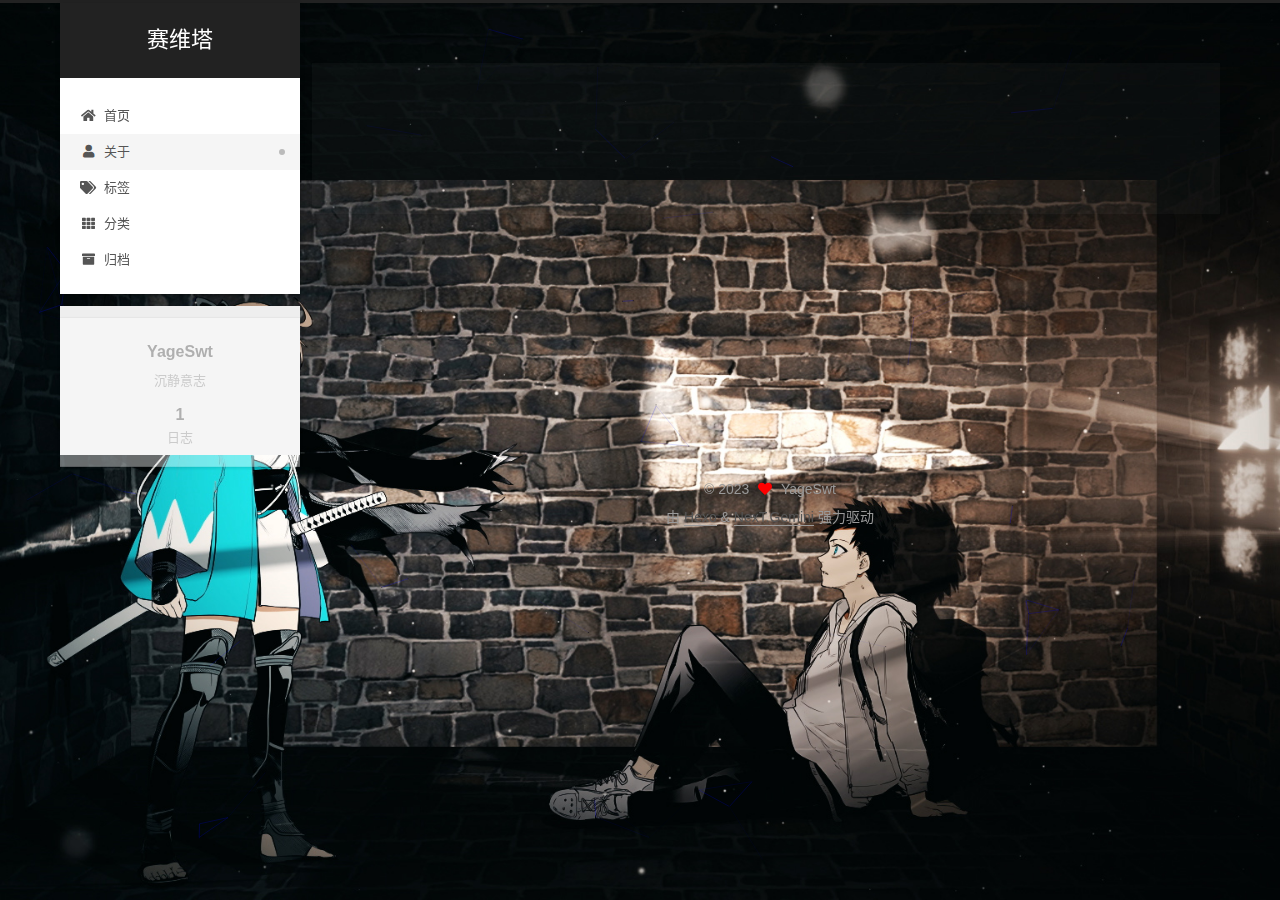
==== about/index.html @ c26649db "Site updated: 2023-08-06 20:32:00" ====
<!DOCTYPE html>
<html lang="zh-CN">
<head>
  <meta charset="UTF-8">
<meta name="viewport" content="width=device-width, initial-scale=1, maximum-scale=2">
<meta name="theme-color" content="#222">
<meta name="generator" content="Hexo 6.3.0">
  <link rel="apple-touch-icon" sizes="180x180" href="/images/apple-touch-icon-next.png">
  <link rel="icon" type="image/png" sizes="32x32" href="/images/favicon-32x32-next.png">
  <link rel="icon" type="image/png" sizes="16x16" href="/images/favicon-16x16-next.png">
  <link rel="mask-icon" href="/images/logo.svg" color="#222">

<link rel="stylesheet" href="/css/main.css">


<link rel="stylesheet" href="/lib/font-awesome/css/all.min.css">
  <link rel="stylesheet" href="/lib/pace/pace-theme-minimal.min.css">
  <script src="/lib/pace/pace.min.js"></script>

<script id="hexo-configurations">
    var NexT = window.NexT || {};
    var CONFIG = {"hostname":"yagesevatar.com","root":"/","scheme":"Gemini","version":"7.8.0","exturl":false,"sidebar":{"position":"left","display":"post","padding":18,"offset":12,"onmobile":false},"copycode":{"enable":false,"show_result":false,"style":null},"back2top":{"enable":true,"sidebar":false,"scrollpercent":false},"bookmark":{"enable":false,"color":"#222","save":"auto"},"fancybox":false,"mediumzoom":false,"lazyload":false,"pangu":false,"comments":{"style":"tabs","active":null,"storage":true,"lazyload":false,"nav":null},"algolia":{"hits":{"per_page":10},"labels":{"input_placeholder":"Search for Posts","hits_empty":"We didn't find any results for the search: ${query}","hits_stats":"${hits} results found in ${time} ms"}},"localsearch":{"enable":false,"trigger":"auto","top_n_per_article":1,"unescape":false,"preload":false},"motion":{"enable":true,"async":false,"transition":{"post_block":"fadeIn","post_header":"slideDownIn","post_body":"slideDownIn","coll_header":"slideLeftIn","sidebar":"slideUpIn"}}};
  </script>

  <meta name="description" content="沉静意志">
<meta property="og:type" content="website">
<meta property="og:title" content="关于">
<meta property="og:url" content="http://yagesevatar.com/about/index.html">
<meta property="og:site_name" content="赛维塔">
<meta property="og:description" content="沉静意志">
<meta property="og:locale" content="zh_CN">
<meta property="article:published_time" content="2023-08-06T09:36:12.000Z">
<meta property="article:modified_time" content="2023-08-06T10:55:16.232Z">
<meta property="article:author" content="YageSwt">
<meta name="twitter:card" content="summary">

<link rel="canonical" href="http://yagesevatar.com/about/">


<script id="page-configurations">
  // https://hexo.io/docs/variables.html
  CONFIG.page = {
    sidebar: "",
    isHome : false,
    isPost : false,
    lang   : 'zh-CN'
  };
</script>

  <title>关于 | 赛维塔
</title>
  






  <noscript>
  <style>
  .use-motion .brand,
  .use-motion .menu-item,
  .sidebar-inner,
  .use-motion .post-block,
  .use-motion .pagination,
  .use-motion .comments,
  .use-motion .post-header,
  .use-motion .post-body,
  .use-motion .collection-header { opacity: initial; }

  .use-motion .site-title,
  .use-motion .site-subtitle {
    opacity: initial;
    top: initial;
  }

  .use-motion .logo-line-before i { left: initial; }
  .use-motion .logo-line-after i { right: initial; }
  </style>
</noscript>

</head>

<body itemscope itemtype="http://schema.org/WebPage">
  <div class="container use-motion">
    <div class="headband"></div>

    <header class="header" itemscope itemtype="http://schema.org/WPHeader">
      <div class="header-inner"><div class="site-brand-container">
  <div class="site-nav-toggle">
    <div class="toggle" aria-label="切换导航栏">
      <span class="toggle-line toggle-line-first"></span>
      <span class="toggle-line toggle-line-middle"></span>
      <span class="toggle-line toggle-line-last"></span>
    </div>
  </div>

  <div class="site-meta">

    <a href="/" class="brand" rel="start">
      <span class="logo-line-before"><i></i></span>
      <h1 class="site-title">赛维塔</h1>
      <span class="logo-line-after"><i></i></span>
    </a>
  </div>

  <div class="site-nav-right">
    <div class="toggle popup-trigger">
    </div>
  </div>
</div>




<nav class="site-nav">
  <ul id="menu" class="main-menu menu">
        <li class="menu-item menu-item-home">

    <a href="/" rel="section"><i class="fa fa-home fa-fw"></i>首页</a>

  </li>
        <li class="menu-item menu-item-about">

    <a href="/about/" rel="section"><i class="fa fa-user fa-fw"></i>关于</a>

  </li>
        <li class="menu-item menu-item-tags">

    <a href="/tags/" rel="section"><i class="fa fa-tags fa-fw"></i>标签</a>

  </li>
        <li class="menu-item menu-item-categories">

    <a href="/categories/" rel="section"><i class="fa fa-th fa-fw"></i>分类</a>

  </li>
        <li class="menu-item menu-item-archives">

    <a href="/archives/" rel="section"><i class="fa fa-archive fa-fw"></i>归档</a>

  </li>
  </ul>
</nav>




</div>
    </header>

    
  <div class="back-to-top">
    <i class="fa fa-arrow-up"></i>
    <span>0%</span>
  </div>


    <main class="main">
      <div class="main-inner">
        <div class="content-wrap">
          
  
  

          <div class="content page posts-expand">
            

    
    
    
    <div class="post-block" lang="zh-CN">
      <header class="post-header">

<h1 class="post-title" itemprop="name headline">关于
</h1>

<div class="post-meta">
  

</div>

</header>

      
      
      
      <div class="post-body">
          
      </div>
      
      
      
    </div>
    

    
    
    


          </div>
          

<script>
  window.addEventListener('tabs:register', () => {
    let { activeClass } = CONFIG.comments;
    if (CONFIG.comments.storage) {
      activeClass = localStorage.getItem('comments_active') || activeClass;
    }
    if (activeClass) {
      let activeTab = document.querySelector(`a[href="#comment-${activeClass}"]`);
      if (activeTab) {
        activeTab.click();
      }
    }
  });
  if (CONFIG.comments.storage) {
    window.addEventListener('tabs:click', event => {
      if (!event.target.matches('.tabs-comment .tab-content .tab-pane')) return;
      let commentClass = event.target.classList[1];
      localStorage.setItem('comments_active', commentClass);
    });
  }
</script>

        </div>
          
  
  <div class="toggle sidebar-toggle">
    <span class="toggle-line toggle-line-first"></span>
    <span class="toggle-line toggle-line-middle"></span>
    <span class="toggle-line toggle-line-last"></span>
  </div>

  <aside class="sidebar">
    <div class="sidebar-inner">

      <ul class="sidebar-nav motion-element">
        <li class="sidebar-nav-toc">
          文章目录
        </li>
        <li class="sidebar-nav-overview">
          站点概览
        </li>
      </ul>

      <!--noindex-->
      <div class="post-toc-wrap sidebar-panel">
      </div>
      <!--/noindex-->

      <div class="site-overview-wrap sidebar-panel">
        <div class="site-author motion-element" itemprop="author" itemscope itemtype="http://schema.org/Person">
  <p class="site-author-name" itemprop="name">YageSwt</p>
  <div class="site-description" itemprop="description">沉静意志</div>
</div>
<div class="site-state-wrap motion-element">
  <nav class="site-state">
      <div class="site-state-item site-state-posts">
          <a href="/archives/">
        
          <span class="site-state-item-count">1</span>
          <span class="site-state-item-name">日志</span>
        </a>
      </div>
  </nav>
</div>



      </div>

    </div>
  </aside>
  <div id="sidebar-dimmer"></div>


      </div>
    </main>

    <footer class="footer">
      <div class="footer-inner">
        

        

<div class="copyright">
  
  &copy; 
  <span itemprop="copyrightYear">2023</span>
  <span class="with-love">
    <i class="fa fa-heart"></i>
  </span>
  <span class="author" itemprop="copyrightHolder">YageSwt</span>
</div>
  <div class="powered-by">由 <a href="https://hexo.io/" class="theme-link" rel="noopener" target="_blank">Hexo</a> & <a href="https://theme-next.org/" class="theme-link" rel="noopener" target="_blank">NexT.Gemini</a> 强力驱动
  </div>

        








      </div>
    </footer>
  </div>

  
  
  <script color='0,0,255' opacity='0.5' zIndex='-1' count='99' src="/lib/canvas-nest/canvas-nest.min.js"></script>
  <script src="/lib/anime.min.js"></script>
  <script src="/lib/velocity/velocity.min.js"></script>
  <script src="/lib/velocity/velocity.ui.min.js"></script>

<script src="/js/utils.js"></script>

<script src="/js/motion.js"></script>


<script src="/js/schemes/pisces.js"></script>


<script src="/js/next-boot.js"></script>




  















  

  

</body>
</html>
---- css/main.css ----
:root {
  --body-bg-color: #eee;
  --content-bg-color: #fff;
  --card-bg-color: #f5f5f5;
  --text-color: #555;
  --blockquote-color: #666;
  --link-color: #555;
  --link-hover-color: #222;
  --brand-color: #fff;
  --brand-hover-color: #fff;
  --table-row-odd-bg-color: #f9f9f9;
  --table-row-hover-bg-color: #f5f5f5;
  --menu-item-bg-color: #f5f5f5;
  --btn-default-bg: #fff;
  --btn-default-color: #555;
  --btn-default-border-color: #555;
  --btn-default-hover-bg: #222;
  --btn-default-hover-color: #fff;
  --btn-default-hover-border-color: #222;
}
html {
  line-height: 1.15; /* 1 */
  -webkit-text-size-adjust: 100%; /* 2 */
}
body {
  margin: 0;
}
main {
  display: block;
}
h1 {
  font-size: 2em;
  margin: 0.67em 0;
}
hr {
  box-sizing: content-box; /* 1 */
  height: 0; /* 1 */
  overflow: visible; /* 2 */
}
pre {
  font-family: monospace, monospace; /* 1 */
  font-size: 1em; /* 2 */
}
a {
  background: transparent;
}
abbr[title] {
  border-bottom: none; /* 1 */
  text-decoration: underline; /* 2 */
  text-decoration: underline dotted; /* 2 */
}
b,
strong {
  font-weight: bolder;
}
code,
kbd,
samp {
  font-family: monospace, monospace; /* 1 */
  font-size: 1em; /* 2 */
}
small {
  font-size: 80%;
}
sub,
sup {
  font-size: 75%;
  line-height: 0;
  position: relative;
  vertical-align: baseline;
}
sub {
  bottom: -0.25em;
}
sup {
  top: -0.5em;
}
img {
  border-style: none;
}
button,
input,
optgroup,
select,
textarea {
  font-family: inherit; /* 1 */
  font-size: 100%; /* 1 */
  line-height: 1.15; /* 1 */
  margin: 0; /* 2 */
}
button,
input {
/* 1 */
  overflow: visible;
}
button,
select {
/* 1 */
  text-transform: none;
}
button,
[type='button'],
[type='reset'],
[type='submit'] {
  -webkit-appearance: button;
}
button::-moz-focus-inner,
[type='button']::-moz-focus-inner,
[type='reset']::-moz-focus-inner,
[type='submit']::-moz-focus-inner {
  border-style: none;
  padding: 0;
}
button:-moz-focusring,
[type='button']:-moz-focusring,
[type='reset']:-moz-focusring,
[type='submit']:-moz-focusring {
  outline: 1px dotted ButtonText;
}
fieldset {
  padding: 0.35em 0.75em 0.625em;
}
legend {
  box-sizing: border-box; /* 1 */
  color: inherit; /* 2 */
  display: table; /* 1 */
  max-width: 100%; /* 1 */
  padding: 0; /* 3 */
  white-space: normal; /* 1 */
}
progress {
  vertical-align: baseline;
}
textarea {
  overflow: auto;
}
[type='checkbox'],
[type='radio'] {
  box-sizing: border-box; /* 1 */
  padding: 0; /* 2 */
}
[type='number']::-webkit-inner-spin-button,
[type='number']::-webkit-outer-spin-button {
  height: auto;
}
[type='search'] {
  outline-offset: -2px; /* 2 */
  -webkit-appearance: textfield; /* 1 */
}
[type='search']::-webkit-search-decoration {
  -webkit-appearance: none;
}
::-webkit-file-upload-button {
  font: inherit; /* 2 */
  -webkit-appearance: button; /* 1 */
}
details {
  display: block;
}
summary {
  display: list-item;
}
template {
  display: none;
}
[hidden] {
  display: none;
}
::selection {
  background: #262a30;
  color: #eee;
}
html,
body {
  height: 100%;
}
body {
  background: var(--body-bg-color);
  color: var(--text-color);
  font-family: 'Lato', "PingFang SC", "Microsoft YaHei", sans-serif;
  font-size: 1em;
  line-height: 2;
}
@media (max-width: 991px) {
  body {
    padding-left: 0 !important;
    padding-right: 0 !important;
  }
}
h1,
h2,
h3,
h4,
h5,
h6 {
  font-family: 'Lato', "PingFang SC", "Microsoft YaHei", sans-serif;
  font-weight: bold;
  line-height: 1.5;
  margin: 20px 0 15px;
}
h1 {
  font-size: 1.5em;
}
h2 {
  font-size: 1.375em;
}
h3 {
  font-size: 1.25em;
}
h4 {
  font-size: 1.125em;
}
h5 {
  font-size: 1em;
}
h6 {
  font-size: 0.875em;
}
p {
  margin: 0 0 20px 0;
}
a,
span.exturl {
  border-bottom: 1px solid #999;
  color: var(--link-color);
  outline: 0;
  text-decoration: none;
  overflow-wrap: break-word;
  word-wrap: break-word;
  cursor: pointer;
}
a:hover,
span.exturl:hover {
  border-bottom-color: var(--link-hover-color);
  color: var(--link-hover-color);
}
iframe,
img,
video {
  display: block;
  margin-left: auto;
  margin-right: auto;
  max-width: 100%;
}
hr {
  background-image: repeating-linear-gradient(-45deg, #ddd, #ddd 4px, transparent 4px, transparent 8px);
  border: 0;
  height: 3px;
  margin: 40px 0;
}
blockquote {
  border-left: 4px solid #ddd;
  color: var(--blockquote-color);
  margin: 0;
  padding: 0 15px;
}
blockquote cite::before {
  content: '-';
  padding: 0 5px;
}
dt {
  font-weight: bold;
}
dd {
  margin: 0;
  padding: 0;
}
kbd {
  background-color: #f5f5f5;
  background-image: linear-gradient(#eee, #fff, #eee);
  border: 1px solid #ccc;
  border-radius: 0.2em;
  box-shadow: 0.1em 0.1em 0.2em rgba(0,0,0,0.1);
  color: #555;
  font-family: inherit;
  padding: 0.1em 0.3em;
  white-space: nowrap;
}
.table-container {
  overflow: auto;
}
table {
  border-collapse: collapse;
  border-spacing: 0;
  font-size: 0.875em;
  margin: 0 0 20px 0;
  width: 100%;
}
tbody tr:nth-of-type(odd) {
  background: var(--table-row-odd-bg-color);
}
tbody tr:hover {
  background: var(--table-row-hover-bg-color);
}
caption,
th,
td {
  font-weight: normal;
  padding: 8px;
  vertical-align: middle;
}
th,
td {
  border: 1px solid #ddd;
  border-bottom: 3px solid #ddd;
}
th {
  font-weight: 700;
  padding-bottom: 10px;
}
td {
  border-bottom-width: 1px;
}
.btn {
  background: var(--btn-default-bg);
  border: 2px solid var(--btn-default-border-color);
  border-radius: 2px;
  color: var(--btn-default-color);
  display: inline-block;
  font-size: 0.875em;
  line-height: 2;
  padding: 0 20px;
  text-decoration: none;
  transition-property: background-color;
  transition-delay: 0s;
  transition-duration: 0.2s;
  transition-timing-function: ease-in-out;
}
.btn:hover {
  background: var(--btn-default-hover-bg);
  border-color: var(--btn-default-hover-border-color);
  color: var(--btn-default-hover-color);
}
.btn + .btn {
  margin: 0 0 8px 8px;
}
.btn .fa-fw {
  text-align: left;
  width: 1.285714285714286em;
}
.toggle {
  line-height: 0;
}
.toggle .toggle-line {
  background: #fff;
  display: inline-block;
  height: 2px;
  left: 0;
  position: relative;
  top: 0;
  transition: all 0.4s;
  vertical-align: top;
  width: 100%;
}
.toggle .toggle-line:not(:first-child) {
  margin-top: 3px;
}
.toggle.toggle-arrow .toggle-line-first {
  left: 50%;
  top: 2px;
  transform: rotate(45deg);
  width: 50%;
}
.toggle.toggle-arrow .toggle-line-middle {
  left: 2px;
  width: 90%;
}
.toggle.toggle-arrow .toggle-line-last {
  left: 50%;
  top: -2px;
  transform: rotate(-45deg);
  width: 50%;
}
.toggle.toggle-close .toggle-line-first {
  transform: rotate(-45deg);
  top: 5px;
}
.toggle.toggle-close .toggle-line-middle {
  opacity: 0;
}
.toggle.toggle-close .toggle-line-last {
  transform: rotate(45deg);
  top: -5px;
}
.highlight,
pre {
  background: #f7f7f7;
  color: #4d4d4c;
  line-height: 1.6;
  margin: 0 auto 20px;
}
pre,
code {
  font-family: consolas, Menlo, monospace, "PingFang SC", "Microsoft YaHei";
}
code {
  background: #eee;
  border-radius: 3px;
  color: #555;
  padding: 2px 4px;
  overflow-wrap: break-word;
  word-wrap: break-word;
}
.highlight *::selection {
  background: #d6d6d6;
}
.highlight pre {
  border: 0;
  margin: 0;
  padding: 10px 0;
}
.highlight table {
  border: 0;
  margin: 0;
  width: auto;
}
.highlight td {
  border: 0;
  padding: 0;
}
.highlight figcaption {
  background: #eff2f3;
  color: #4d4d4c;
  display: flex;
  font-size: 0.875em;
  justify-content: space-between;
  line-height: 1.2;
  padding: 0.5em;
}
.highlight figcaption a {
  color: #4d4d4c;
}
.highlight figcaption a:hover {
  border-bottom-color: #4d4d4c;
}
.highlight .gutter {
  -moz-user-select: none;
  -ms-user-select: none;
  -webkit-user-select: none;
  user-select: none;
}
.highlight .gutter pre {
  background: #eff2f3;
  color: #869194;
  padding-left: 10px;
  padding-right: 10px;
  text-align: right;
}
.highlight .code pre {
  background: #f7f7f7;
  padding-left: 10px;
  width: 100%;
}
.gist table {
  width: auto;
}
.gist table td {
  border: 0;
}
pre {
  overflow: auto;
  padding: 10px;
}
pre code {
  background: none;
  color: #4d4d4c;
  font-size: 0.875em;
  padding: 0;
  text-shadow: none;
}
pre .deletion {
  background: #fdd;
}
pre .addition {
  background: #dfd;
}
pre .meta {
  color: #eab700;
  -moz-user-select: none;
  -ms-user-select: none;
  -webkit-user-select: none;
  user-select: none;
}
pre .comment {
  color: #8e908c;
}
pre .variable,
pre .attribute,
pre .tag,
pre .name,
pre .regexp,
pre .ruby .constant,
pre .xml .tag .title,
pre .xml .pi,
pre .xml .doctype,
pre .html .doctype,
pre .css .id,
pre .css .class,
pre .css .pseudo {
  color: #c82829;
}
pre .number,
pre .preprocessor,
pre .built_in,
pre .builtin-name,
pre .literal,
pre .params,
pre .constant,
pre .command {
  color: #f5871f;
}
pre .ruby .class .title,
pre .css .rules .attribute,
pre .string,
pre .symbol,
pre .value,
pre .inheritance,
pre .header,
pre .ruby .symbol,
pre .xml .cdata,
pre .special,
pre .formula {
  color: #718c00;
}
pre .title,
pre .css .hexcolor {
  color: #3e999f;
}
pre .function,
pre .python .decorator,
pre .python .title,
pre .ruby .function .title,
pre .ruby .title .keyword,
pre .perl .sub,
pre .javascript .title,
pre .coffeescript .title {
  color: #4271ae;
}
pre .keyword,
pre .javascript .function {
  color: #8959a8;
}
.blockquote-center {
  border-left: none;
  margin: 40px 0;
  padding: 0;
  position: relative;
  text-align: center;
}
.blockquote-center .fa {
  display: block;
  opacity: 0.6;
  position: absolute;
  width: 100%;
}
.blockquote-center .fa-quote-left {
  border-top: 1px solid #ccc;
  text-align: left;
  top: -20px;
}
.blockquote-center .fa-quote-right {
  border-bottom: 1px solid #ccc;
  text-align: right;
  bottom: -20px;
}
.blockquote-center p,
.blockquote-center div {
  text-align: center;
}
.post-body .group-picture img {
  margin: 0 auto;
  padding: 0 3px;
}
.group-picture-row {
  margin-bottom: 6px;
  overflow: hidden;
}
.group-picture-column {
  float: left;
  margin-bottom: 10px;
}
.post-body .label {
  color: #555;
  display: inline;
  padding: 0 2px;
}
.post-body .label.default {
  background: #f0f0f0;
}
.post-body .label.primary {
  background: #efe6f7;
}
.post-body .label.info {
  background: #e5f2f8;
}
.post-body .label.success {
  background: #e7f4e9;
}
.post-body .label.warning {
  background: #fcf6e1;
}
.post-body .label.danger {
  background: #fae8eb;
}
.post-body .tabs {
  margin-bottom: 20px;
}
.post-body .tabs,
.tabs-comment {
  display: block;
  padding-top: 10px;
  position: relative;
}
.post-body .tabs ul.nav-tabs,
.tabs-comment ul.nav-tabs {
  display: flex;
  flex-wrap: wrap;
  margin: 0;
  margin-bottom: -1px;
  padding: 0;
}
@media (max-width: 413px) {
  .post-body .tabs ul.nav-tabs,
  .tabs-comment ul.nav-tabs {
    display: block;
    margin-bottom: 5px;
  }
}
.post-body .tabs ul.nav-tabs li.tab,
.tabs-comment ul.nav-tabs li.tab {
  border-bottom: 1px solid #ddd;
  border-left: 1px solid transparent;
  border-right: 1px solid transparent;
  border-top: 3px solid transparent;
  flex-grow: 1;
  list-style-type: none;
  border-radius: 0 0 0 0;
}
@media (max-width: 413px) {
  .post-body .tabs ul.nav-tabs li.tab,
  .tabs-comment ul.nav-tabs li.tab {
    border-bottom: 1px solid transparent;
    border-left: 3px solid transparent;
    border-right: 1px solid transparent;
    border-top: 1px solid transparent;
  }
}
@media (max-width: 413px) {
  .post-body .tabs ul.nav-tabs li.tab,
  .tabs-comment ul.nav-tabs li.tab {
    border-radius: 0;
  }
}
.post-body .tabs ul.nav-tabs li.tab a,
.tabs-comment ul.nav-tabs li.tab a {
  border-bottom: initial;
  display: block;
  line-height: 1.8;
  outline: 0;
  padding: 0.25em 0.75em;
  text-align: center;
  transition-delay: 0s;
  transition-duration: 0.2s;
  transition-timing-function: ease-out;
}
.post-body .tabs ul.nav-tabs li.tab a i,
.tabs-comment ul.nav-tabs li.tab a i {
  width: 1.285714285714286em;
}
.post-body .tabs ul.nav-tabs li.tab.active,
.tabs-comment ul.nav-tabs li.tab.active {
  border-bottom: 1px solid transparent;
  border-left: 1px solid #ddd;
  border-right: 1px solid #ddd;
  border-top: 3px solid #fc6423;
}
@media (max-width: 413px) {
  .post-body .tabs ul.nav-tabs li.tab.active,
  .tabs-comment ul.nav-tabs li.tab.active {
    border-bottom: 1px solid #ddd;
    border-left: 3px solid #fc6423;
    border-right: 1px solid #ddd;
    border-top: 1px solid #ddd;
  }
}
.post-body .tabs ul.nav-tabs li.tab.active a,
.tabs-comment ul.nav-tabs li.tab.active a {
  color: var(--link-color);
  cursor: default;
}
.post-body .tabs .tab-content .tab-pane,
.tabs-comment .tab-content .tab-pane {
  border: 1px solid #ddd;
  border-top: 0;
  padding: 20px 20px 0 20px;
  border-radius: 0;
}
.post-body .tabs .tab-content .tab-pane:not(.active),
.tabs-comment .tab-content .tab-pane:not(.active) {
  display: none;
}
.post-body .tabs .tab-content .tab-pane.active,
.tabs-comment .tab-content .tab-pane.active {
  display: block;
}
.post-body .tabs .tab-content .tab-pane.active:nth-of-type(1),
.tabs-comment .tab-content .tab-pane.active:nth-of-type(1) {
  border-radius: 0 0 0 0;
}
@media (max-width: 413px) {
  .post-body .tabs .tab-content .tab-pane.active:nth-of-type(1),
  .tabs-comment .tab-content .tab-pane.active:nth-of-type(1) {
    border-radius: 0;
  }
}
.post-body .note {
  border-radius: 3px;
  margin-bottom: 20px;
  padding: 1em;
  position: relative;
  border: 1px solid #eee;
  border-left-width: 5px;
}
.post-body .note h2,
.post-body .note h3,
.post-body .note h4,
.post-body .note h5,
.post-body .note h6 {
  margin-top: 0;
  border-bottom: initial;
  margin-bottom: 0;
  padding-top: 0;
}
.post-body .note p:first-child,
.post-body .note ul:first-child,
.post-body .note ol:first-child,
.post-body .note table:first-child,
.post-body .note pre:first-child,
.post-body .note blockquote:first-child,
.post-body .note img:first-child {
  margin-top: 0;
}
.post-body .note p:last-child,
.post-body .note ul:last-child,
.post-body .note ol:last-child,
.post-body .note table:last-child,
.post-body .note pre:last-child,
.post-body .note blockquote:last-child,
.post-body .note img:last-child {
  margin-bottom: 0;
}
.post-body .note.default {
  border-left-color: #777;
}
.post-body .note.default h2,
.post-body .note.default h3,
.post-body .note.default h4,
.post-body .note.default h5,
.post-body .note.default h6 {
  color: #777;
}
.post-body .note.primary {
  border-left-color: #6f42c1;
}
.post-body .note.primary h2,
.post-body .note.primary h3,
.post-body .note.primary h4,
.post-body .note.primary h5,
.post-body .note.primary h6 {
  color: #6f42c1;
}
.post-body .note.info {
  border-left-color: #428bca;
}
.post-body .note.info h2,
.post-body .note.info h3,
.post-body .note.info h4,
.post-body .note.info h5,
.post-body .note.info h6 {
  color: #428bca;
}
.post-body .note.success {
  border-left-color: #5cb85c;
}
.post-body .note.success h2,
.post-body .note.success h3,
.post-body .note.success h4,
.post-body .note.success h5,
.post-body .note.success h6 {
  color: #5cb85c;
}
.post-body .note.warning {
  border-left-color: #f0ad4e;
}
.post-body .note.warning h2,
.post-body .note.warning h3,
.post-body .note.warning h4,
.post-body .note.warning h5,
.post-body .note.warning h6 {
  color: #f0ad4e;
}
.post-body .note.danger {
  border-left-color: #d9534f;
}
.post-body .note.danger h2,
.post-body .note.danger h3,
.post-body .note.danger h4,
.post-body .note.danger h5,
.post-body .note.danger h6 {
  color: #d9534f;
}
.pagination .prev,
.pagination .next,
.pagination .page-number,
.pagination .space {
  display: inline-block;
  margin: 0 10px;
  padding: 0 11px;
  position: relative;
  top: -1px;
}
@media (max-width: 767px) {
  .pagination .prev,
  .pagination .next,
  .pagination .page-number,
  .pagination .space {
    margin: 0 5px;
  }
}
.pagination {
  border-top: 1px solid #eee;
  margin: 120px 0 0;
  text-align: center;
}
.pagination .prev,
.pagination .next,
.pagination .page-number {
  border-bottom: 0;
  border-top: 1px solid #eee;
  transition-property: border-color;
  transition-delay: 0s;
  transition-duration: 0.2s;
  transition-timing-function: ease-in-out;
}
.pagination .prev:hover,
.pagination .next:hover,
.pagination .page-number:hover {
  border-top-color: #222;
}
.pagination .space {
  margin: 0;
  padding: 0;
}
.pagination .prev {
  margin-left: 0;
}
.pagination .next {
  margin-right: 0;
}
.pagination .page-number.current {
  background: #ccc;
  border-top-color: #ccc;
  color: #fff;
}
@media (max-width: 767px) {
  .pagination {
    border-top: none;
  }
  .pagination .prev,
  .pagination .next,
  .pagination .page-number {
    border-bottom: 1px solid #eee;
    border-top: 0;
    margin-bottom: 10px;
    padding: 0 10px;
  }
  .pagination .prev:hover,
  .pagination .next:hover,
  .pagination .page-number:hover {
    border-bottom-color: #222;
  }
}
.comments {
  margin-top: 60px;
  overflow: hidden;
}
.comment-button-group {
  display: flex;
  flex-wrap: wrap-reverse;
  justify-content: center;
  margin: 1em 0;
}
.comment-button-group .comment-button {
  margin: 0.1em 0.2em;
}
.comment-button-group .comment-button.active {
  background: var(--btn-default-hover-bg);
  border-color: var(--btn-default-hover-border-color);
  color: var(--btn-default-hover-color);
}
.comment-position {
  display: none;
}
.comment-position.active {
  display: block;
}
.tabs-comment {
  background: var(--content-bg-color);
  margin-top: 4em;
  padding-top: 0;
}
.tabs-comment .comments {
  border: 0;
  box-shadow: none;
  margin-top: 0;
  padding-top: 0;
}
.container {
  min-height: 100%;
  position: relative;
}
.main-inner {
  margin: 0 auto;
  width: calc(100% - 20px);
}
@media (min-width: 1200px) {
  .main-inner {
    width: 1160px;
  }
}
@media (min-width: 1600px) {
  .main-inner {
    width: 73%;
  }
}
@media (max-width: 767px) {
  .content-wrap {
    padding: 0 20px;
  }
}
.header {
  background: transparent;
}
.header-inner {
  margin: 0 auto;
  width: calc(100% - 20px);
}
@media (min-width: 1200px) {
  .header-inner {
    width: 1160px;
  }
}
@media (min-width: 1600px) {
  .header-inner {
    width: 73%;
  }
}
.site-brand-container {
  display: flex;
  flex-shrink: 0;
  padding: 0 10px;
}
.headband {
  background: #222;
  height: 3px;
}
.site-meta {
  flex-grow: 1;
  text-align: center;
}
@media (max-width: 767px) {
  .site-meta {
    text-align: center;
  }
}
.brand {
  border-bottom: none;
  color: var(--brand-color);
  display: inline-block;
  line-height: 1.375em;
  padding: 0 40px;
  position: relative;
}
.brand:hover {
  color: var(--brand-hover-color);
}
.site-title {
  font-family: 'Lato', "PingFang SC", "Microsoft YaHei", sans-serif;
  font-size: 1.375em;
  font-weight: normal;
  margin: 0;
}
.site-subtitle {
  color: #ddd;
  font-size: 0.8125em;
  margin: 10px 0;
}
.use-motion .brand {
  opacity: 0;
}
.use-motion .site-title,
.use-motion .site-subtitle,
.use-motion .custom-logo-image {
  opacity: 0;
  position: relative;
  top: -10px;
}
.site-nav-toggle,
.site-nav-right {
  display: none;
}
@media (max-width: 767px) {
  .site-nav-toggle,
  .site-nav-right {
    display: flex;
    flex-direction: column;
    justify-content: center;
  }
}
.site-nav-toggle .toggle,
.site-nav-right .toggle {
  color: var(--text-color);
  padding: 10px;
  width: 22px;
}
.site-nav-toggle .toggle .toggle-line,
.site-nav-right .toggle .toggle-line {
  background: var(--text-color);
  border-radius: 1px;
}
.site-nav {
  display: block;
}
@media (max-width: 767px) {
  .site-nav {
    clear: both;
    display: none;
  }
}
.site-nav.site-nav-on {
  display: block;
}
.menu {
  margin-top: 20px;
  padding-left: 0;
  text-align: center;
}
.menu-item {
  display: inline-block;
  list-style: none;
  margin: 0 10px;
}
@media (max-width: 767px) {
  .menu-item {
    display: block;
    margin-top: 10px;
  }
  .menu-item.menu-item-search {
    display: none;
  }
}
.menu-item a,
.menu-item span.exturl {
  border-bottom: 0;
  display: block;
  font-size: 0.8125em;
  transition-property: border-color;
  transition-delay: 0s;
  transition-duration: 0.2s;
  transition-timing-function: ease-in-out;
}
@media (hover: none) {
  .menu-item a:hover,
  .menu-item span.exturl:hover {
    border-bottom-color: transparent !important;
  }
}
.menu-item .fa,
.menu-item .fab,
.menu-item .far,
.menu-item .fas {
  margin-right: 8px;
}
.menu-item .badge {
  display: inline-block;
  font-weight: bold;
  line-height: 1;
  margin-left: 0.35em;
  margin-top: 0.35em;
  text-align: center;
  white-space: nowrap;
}
@media (max-width: 767px) {
  .menu-item .badge {
    float: right;
    margin-left: 0;
  }
}
.menu-item-active a,
.menu .menu-item a:hover,
.menu .menu-item span.exturl:hover {
  background: var(--menu-item-bg-color);
}
.use-motion .menu-item {
  opacity: 0;
}
.sidebar {
  background: #222;
  bottom: 0;
  box-shadow: inset 0 2px 6px #000;
  position: fixed;
  top: 0;
}
@media (max-width: 991px) {
  .sidebar {
    display: none;
  }
}
.sidebar-inner {
  color: #999;
  padding: 18px 10px;
  text-align: center;
}
.cc-license {
  margin-top: 10px;
  text-align: center;
}
.cc-license .cc-opacity {
  border-bottom: none;
  opacity: 0.7;
}
.cc-license .cc-opacity:hover {
  opacity: 0.9;
}
.cc-license img {
  display: inline-block;
}
.site-author-image {
  border: 1px solid #eee;
  display: block;
  margin: 0 auto;
  max-width: 120px;
  padding: 2px;
  border-radius: 50%;
}
.site-author-name {
  color: var(--text-color);
  font-weight: 600;
  margin: 0;
  text-align: center;
}
.site-description {
  color: #999;
  font-size: 0.8125em;
  margin-top: 0;
  text-align: center;
}
.links-of-author {
  margin-top: 15px;
}
.links-of-author a,
.links-of-author span.exturl {
  border-bottom-color: #555;
  display: inline-block;
  font-size: 0.8125em;
  margin-bottom: 10px;
  margin-right: 10px;
  vertical-align: middle;
}
.links-of-author a::before,
.links-of-author span.exturl::before {
  background: #f0ba99;
  border-radius: 50%;
  content: ' ';
  display: inline-block;
  height: 4px;
  margin-right: 3px;
  vertical-align: middle;
  width: 4px;
}
.sidebar-button {
  margin-top: 15px;
}
.sidebar-button a {
  border: 1px solid #fc6423;
  border-radius: 4px;
  color: #fc6423;
  display: inline-block;
  padding: 0 15px;
}
.sidebar-button a .fa,
.sidebar-button a .fab,
.sidebar-button a .far,
.sidebar-button a .fas {
  margin-right: 5px;
}
.sidebar-button a:hover {
  background: #fc6423;
  border: 1px solid #fc6423;
  color: #fff;
}
.sidebar-button a:hover .fa,
.sidebar-button a:hover .fab,
.sidebar-button a:hover .far,
.sidebar-button a:hover .fas {
  color: #fff;
}
.links-of-blogroll {
  font-size: 0.8125em;
  margin-top: 10px;
}
.links-of-blogroll-title {
  font-size: 0.875em;
  font-weight: 600;
  margin-top: 0;
}
.links-of-blogroll-list {
  list-style: none;
  margin: 0;
  padding: 0;
}
#sidebar-dimmer {
  display: none;
}
@media (max-width: 767px) {
  #sidebar-dimmer {
    background: #000;
    display: block;
    height: 100%;
    left: 100%;
    opacity: 0;
    position: fixed;
    top: 0;
    width: 100%;
    z-index: 1100;
  }
  .sidebar-active + #sidebar-dimmer {
    opacity: 0.7;
    transform: translateX(-100%);
    transition: opacity 0.5s;
  }
}
.sidebar-nav {
  margin: 0;
  padding-bottom: 20px;
  padding-left: 0;
}
.sidebar-nav li {
  border-bottom: 1px solid transparent;
  color: var(--text-color);
  cursor: pointer;
  display: inline-block;
  font-size: 0.875em;
}
.sidebar-nav li.sidebar-nav-overview {
  margin-left: 10px;
}
.sidebar-nav li:hover {
  color: #fc6423;
}
.sidebar-nav .sidebar-nav-active {
  border-bottom-color: #fc6423;
  color: #fc6423;
}
.sidebar-nav .sidebar-nav-active:hover {
  color: #fc6423;
}
.sidebar-panel {
  display: none;
  overflow-x: hidden;
  overflow-y: auto;
}
.sidebar-panel-active {
  display: block;
}
.sidebar-toggle {
  background: #222;
  bottom: 45px;
  cursor: pointer;
  height: 14px;
  left: 30px;
  padding: 5px;
  position: fixed;
  width: 14px;
  z-index: 1300;
}
@media (max-width: 991px) {
  .sidebar-toggle {
    left: 20px;
    opacity: 0.8;
    display: none;
  }
}
.sidebar-toggle:hover .toggle-line {
  background: #fc6423;
}
.post-toc {
  font-size: 0.875em;
}
.post-toc ol {
  list-style: none;
  margin: 0;
  padding: 0 2px 5px 10px;
  text-align: left;
}
.post-toc ol > ol {
  padding-left: 0;
}
.post-toc ol a {
  transition-property: all;
  transition-delay: 0s;
  transition-duration: 0.2s;
  transition-timing-function: ease-in-out;
}
.post-toc .nav-item {
  line-height: 1.8;
  overflow: hidden;
  text-overflow: ellipsis;
  white-space: nowrap;
}
.post-toc .nav .nav-child {
  display: none;
}
.post-toc .nav .active > .nav-child {
  display: block;
}
.post-toc .nav .active-current > .nav-child {
  display: block;
}
.post-toc .nav .active-current > .nav-child > .nav-item {
  display: block;
}
.post-toc .nav .active > a {
  border-bottom-color: #fc6423;
  color: #fc6423;
}
.post-toc .nav .active-current > a {
  color: #fc6423;
}
.post-toc .nav .active-current > a:hover {
  color: #fc6423;
}
.site-state {
  display: flex;
  justify-content: center;
  line-height: 1.4;
  margin-top: 10px;
  overflow: hidden;
  text-align: center;
  white-space: nowrap;
}
.site-state-item {
  padding: 0 15px;
}
.site-state-item:not(:first-child) {
  border-left: 1px solid #eee;
}
.site-state-item a {
  border-bottom: none;
}
.site-state-item-count {
  display: block;
  font-size: 1em;
  font-weight: 600;
  text-align: center;
}
.site-state-item-name {
  color: #999;
  font-size: 0.8125em;
}
.footer {
  color: #999;
  font-size: 0.875em;
  padding: 20px 0;
}
.footer.footer-fixed {
  bottom: 0;
  left: 0;
  position: absolute;
  right: 0;
}
.footer-inner {
  box-sizing: border-box;
  margin: 0 auto;
  text-align: center;
  width: calc(100% - 20px);
}
@media (min-width: 1200px) {
  .footer-inner {
    width: 1160px;
  }
}
@media (min-width: 1600px) {
  .footer-inner {
    width: 73%;
  }
}
.languages {
  display: inline-block;
  font-size: 1.125em;
  position: relative;
}
.languages .lang-select-label span {
  margin: 0 0.5em;
}
.languages .lang-select {
  height: 100%;
  left: 0;
  opacity: 0;
  position: absolute;
  top: 0;
  width: 100%;
}
.with-love {
  color: #ff0000;
  display: inline-block;
  margin: 0 5px;
}
.powered-by,
.theme-info {
  display: inline-block;
}
@-moz-keyframes iconAnimate {
  0%, 100% {
    transform: scale(1);
  }
  10%, 30% {
    transform: scale(0.9);
  }
  20%, 40%, 60%, 80% {
    transform: scale(1.1);
  }
  50%, 70% {
    transform: scale(1.1);
  }
}
@-webkit-keyframes iconAnimate {
  0%, 100% {
    transform: scale(1);
  }
  10%, 30% {
    transform: scale(0.9);
  }
  20%, 40%, 60%, 80% {
    transform: scale(1.1);
  }
  50%, 70% {
    transform: scale(1.1);
  }
}
@-o-keyframes iconAnimate {
  0%, 100% {
    transform: scale(1);
  }
  10%, 30% {
    transform: scale(0.9);
  }
  20%, 40%, 60%, 80% {
    transform: scale(1.1);
  }
  50%, 70% {
    transform: scale(1.1);
  }
}
@keyframes iconAnimate {
  0%, 100% {
    transform: scale(1);
  }
  10%, 30% {
    transform: scale(0.9);
  }
  20%, 40%, 60%, 80% {
    transform: scale(1.1);
  }
  50%, 70% {
    transform: scale(1.1);
  }
}
.back-to-top {
  font-size: 12px;
  text-align: center;
  transition-delay: 0s;
  transition-duration: 0.2s;
  transition-timing-function: ease-in-out;
}
.back-to-top {
  background: #222;
  bottom: -100px;
  box-sizing: border-box;
  color: #fff;
  cursor: pointer;
  left: 30px;
  opacity: 0.6;
  padding: 0 6px;
  position: fixed;
  transition-property: bottom;
  z-index: 1300;
  width: 24px;
}
.back-to-top span {
  display: none;
}
.back-to-top:hover {
  color: #fc6423;
}
.back-to-top.back-to-top-on {
  bottom: 30px;
}
@media (max-width: 991px) {
  .back-to-top {
    left: 20px;
    opacity: 0.8;
  }
}
.post-body {
  font-family: 'Lato', "PingFang SC", "Microsoft YaHei", sans-serif;
  overflow-wrap: break-word;
  word-wrap: break-word;
}
@media (min-width: 1200px) {
  .post-body {
    font-size: 1.125em;
  }
}
.post-body .exturl .fa {
  font-size: 0.875em;
  margin-left: 4px;
}
.post-body .image-caption,
.post-body .figure .caption {
  color: #999;
  font-size: 0.875em;
  font-weight: bold;
  line-height: 1;
  margin: -20px auto 15px;
  text-align: center;
}
.post-sticky-flag {
  display: inline-block;
  transform: rotate(30deg);
}
.post-button {
  margin-top: 40px;
  text-align: center;
}
.use-motion .post-block {
  opacity: 0;
  margin-top: 60px;
  margin-bottom: 60px;
  padding: 25px;
  background: rgba(255,255,255,0.9) none repeat scroll !important;
  -webkit-box-shadow: 0 0 5px rgba(202,203,203,0.5);
  -moz-box-shadow: 0 0 5px rgba(202,203,204,0.5);
}
.use-motion .pagination,
.use-motion .comments {
  opacity: 0;
}
.use-motion .collection-header {
  opacity: 0;
}
.posts-collapse {
  margin-left: 35px;
  position: relative;
}
@media (max-width: 767px) {
  .posts-collapse {
    margin-left: 0px;
    margin-right: 0px;
  }
}
.posts-collapse .collection-title {
  font-size: 1.125em;
  position: relative;
}
.posts-collapse .collection-title::before {
  background: #999;
  border: 1px solid #fff;
  border-radius: 50%;
  content: ' ';
  height: 10px;
  left: 0;
  margin-left: -6px;
  margin-top: -4px;
  position: absolute;
  top: 50%;
  width: 10px;
}
.posts-collapse .collection-year {
  font-size: 1.5em;
  font-weight: bold;
  margin: 60px 0;
  position: relative;
}
.posts-collapse .collection-year::before {
  background: #bbb;
  border-radius: 50%;
  content: ' ';
  height: 8px;
  left: 0;
  margin-left: -4px;
  margin-top: -4px;
  position: absolute;
  top: 50%;
  width: 8px;
}
.posts-collapse .collection-header {
  display: block;
  margin: 0 0 0 20px;
}
.posts-collapse .collection-header small {
  color: #bbb;
  margin-left: 5px;
}
.posts-collapse .post-header {
  border-bottom: 1px dashed #ccc;
  margin: 30px 0;
  padding-left: 15px;
  position: relative;
  transition-property: border;
  transition-delay: 0s;
  transition-duration: 0.2s;
  transition-timing-function: ease-in-out;
}
.posts-collapse .post-header::before {
  background: #bbb;
  border: 1px solid #fff;
  border-radius: 50%;
  content: ' ';
  height: 6px;
  left: 0;
  margin-left: -4px;
  position: absolute;
  top: 0.75em;
  transition-property: background;
  width: 6px;
  transition-delay: 0s;
  transition-duration: 0.2s;
  transition-timing-function: ease-in-out;
}
.posts-collapse .post-header:hover {
  border-bottom-color: #666;
}
.posts-collapse .post-header:hover::before {
  background: #222;
}
.posts-collapse .post-meta {
  display: inline;
  font-size: 0.75em;
  margin-right: 10px;
}
.posts-collapse .post-title {
  display: inline;
}
.posts-collapse .post-title a,
.posts-collapse .post-title span.exturl {
  border-bottom: none;
  color: var(--link-color);
}
.posts-collapse .post-title .fa-external-link-alt {
  font-size: 0.875em;
  margin-left: 5px;
}
.posts-collapse::before {
  background: #f5f5f5;
  content: ' ';
  height: 100%;
  left: 0;
  margin-left: -2px;
  position: absolute;
  top: 1.25em;
  width: 4px;
}
.post-eof {
  background: #ccc;
  height: 1px;
  margin: 80px auto 60px;
  text-align: center;
  width: 8%;
}
.post-block:last-of-type .post-eof {
  display: none;
}
.content {
  padding-top: 40px;
}
@media (min-width: 992px) {
  .post-body {
    text-align: justify;
  }
}
@media (max-width: 991px) {
  .post-body {
    text-align: justify;
  }
}
.post-body h1,
.post-body h2,
.post-body h3,
.post-body h4,
.post-body h5,
.post-body h6 {
  padding-top: 10px;
}
.post-body h1 .header-anchor,
.post-body h2 .header-anchor,
.post-body h3 .header-anchor,
.post-body h4 .header-anchor,
.post-body h5 .header-anchor,
.post-body h6 .header-anchor {
  border-bottom-style: none;
  color: #ccc;
  float: right;
  margin-left: 10px;
  visibility: hidden;
}
.post-body h1 .header-anchor:hover,
.post-body h2 .header-anchor:hover,
.post-body h3 .header-anchor:hover,
.post-body h4 .header-anchor:hover,
.post-body h5 .header-anchor:hover,
.post-body h6 .header-anchor:hover {
  color: inherit;
}
.post-body h1:hover .header-anchor,
.post-body h2:hover .header-anchor,
.post-body h3:hover .header-anchor,
.post-body h4:hover .header-anchor,
.post-body h5:hover .header-anchor,
.post-body h6:hover .header-anchor {
  visibility: visible;
}
.post-body iframe,
.post-body img,
.post-body video {
  margin-bottom: 20px;
}
.post-body .video-container {
  height: 0;
  margin-bottom: 20px;
  overflow: hidden;
  padding-top: 75%;
  position: relative;
  width: 100%;
}
.post-body .video-container iframe,
.post-body .video-container object,
.post-body .video-container embed {
  height: 100%;
  left: 0;
  margin: 0;
  position: absolute;
  top: 0;
  width: 100%;
}
.post-gallery {
  align-items: center;
  display: grid;
  grid-gap: 10px;
  grid-template-columns: 1fr 1fr 1fr;
  margin-bottom: 20px;
}
@media (max-width: 767px) {
  .post-gallery {
    grid-template-columns: 1fr 1fr;
  }
}
.post-gallery a {
  border: 0;
}
.post-gallery img {
  margin: 0;
}
.posts-expand .post-header {
  font-size: 1.125em;
}
.posts-expand .post-title {
  font-size: 1.5em;
  font-weight: normal;
  margin: initial;
  text-align: center;
  overflow-wrap: break-word;
  word-wrap: break-word;
}
.posts-expand .post-title-link {
  border-bottom: none;
  color: var(--link-color);
  display: inline-block;
  position: relative;
  vertical-align: top;
}
.posts-expand .post-title-link::before {
  background: var(--link-color);
  bottom: 0;
  content: '';
  height: 2px;
  left: 0;
  position: absolute;
  transform: scaleX(0);
  visibility: hidden;
  width: 100%;
  transition-delay: 0s;
  transition-duration: 0.2s;
  transition-timing-function: ease-in-out;
}
.posts-expand .post-title-link:hover::before {
  transform: scaleX(1);
  visibility: visible;
}
.posts-expand .post-title-link .fa-external-link-alt {
  font-size: 0.875em;
  margin-left: 5px;
}
.posts-expand .post-meta {
  color: #999;
  font-family: 'Lato', "PingFang SC", "Microsoft YaHei", sans-serif;
  font-size: 0.75em;
  margin: 3px 0 60px 0;
  text-align: center;
}
.posts-expand .post-meta .post-description {
  font-size: 0.875em;
  margin-top: 2px;
}
.posts-expand .post-meta time {
  border-bottom: 1px dashed #999;
  cursor: pointer;
}
.post-meta .post-meta-item + .post-meta-item::before {
  content: '|';
  margin: 0 0.5em;
}
.post-meta-divider {
  margin: 0 0.5em;
}
.post-meta-item-icon {
  margin-right: 3px;
}
@media (max-width: 991px) {
  .post-meta-item-icon {
    display: inline-block;
  }
}
@media (max-width: 991px) {
  .post-meta-item-text {
    display: none;
  }
}
.post-nav {
  border-top: 1px solid #eee;
  display: flex;
  justify-content: space-between;
  margin-top: 15px;
  padding: 10px 5px 0;
}
.post-nav-item {
  flex: 1;
}
.post-nav-item a {
  border-bottom: none;
  display: block;
  font-size: 0.875em;
  line-height: 1.6;
  position: relative;
}
.post-nav-item a:active {
  top: 2px;
}
.post-nav-item .fa {
  font-size: 0.75em;
}
.post-nav-item:first-child {
  margin-right: 15px;
}
.post-nav-item:first-child .fa {
  margin-right: 5px;
}
.post-nav-item:last-child {
  margin-left: 15px;
  text-align: right;
}
.post-nav-item:last-child .fa {
  margin-left: 5px;
}
.rtl.post-body p,
.rtl.post-body a,
.rtl.post-body h1,
.rtl.post-body h2,
.rtl.post-body h3,
.rtl.post-body h4,
.rtl.post-body h5,
.rtl.post-body h6,
.rtl.post-body li,
.rtl.post-body ul,
.rtl.post-body ol {
  direction: rtl;
  font-family: UKIJ Ekran;
}
.rtl.post-title {
  font-family: UKIJ Ekran;
}
.post-tags {
  margin-top: 40px;
  text-align: center;
}
.post-tags a {
  display: inline-block;
  font-size: 0.8125em;
}
.post-tags a:not(:last-child) {
  margin-right: 10px;
}
.post-widgets {
  border-top: 1px solid #eee;
  margin-top: 15px;
  text-align: center;
}
.wp_rating {
  height: 20px;
  line-height: 20px;
  margin-top: 10px;
  padding-top: 6px;
  text-align: center;
}
.social-like {
  display: flex;
  font-size: 0.875em;
  justify-content: center;
  text-align: center;
}
.reward-container {
  margin: 20px auto;
  padding: 10px 0;
  text-align: center;
  width: 90%;
}
.reward-container button {
  background: transparent;
  border: 1px solid #fc6423;
  border-radius: 0;
  color: #fc6423;
  cursor: pointer;
  line-height: 2;
  outline: 0;
  padding: 0 15px;
  vertical-align: text-top;
}
.reward-container button:hover {
  background: #fc6423;
  border: 1px solid transparent;
  color: #fa9366;
}
#qr {
  padding-top: 20px;
}
#qr a {
  border: 0;
}
#qr img {
  display: inline-block;
  margin: 0.8em 2em 0 2em;
  max-width: 100%;
  width: 180px;
}
#qr p {
  text-align: center;
}
.category-all-page .category-all-title {
  text-align: center;
}
.category-all-page .category-all {
  margin-top: 20px;
}
.category-all-page .category-list {
  list-style: none;
  margin: 0;
  padding: 0;
}
.category-all-page .category-list-item {
  margin: 5px 10px;
}
.category-all-page .category-list-count {
  color: #bbb;
}
.category-all-page .category-list-count::before {
  content: ' (';
  display: inline;
}
.category-all-page .category-list-count::after {
  content: ') ';
  display: inline;
}
.category-all-page .category-list-child {
  padding-left: 10px;
}
.event-list {
  padding: 0;
}
.event-list hr {
  background: #222;
  margin: 20px 0 45px 0;
}
.event-list hr::after {
  background: #222;
  color: #fff;
  content: 'NOW';
  display: inline-block;
  font-weight: bold;
  padding: 0 5px;
  text-align: right;
}
.event-list .event {
  background: #222;
  margin: 20px 0;
  min-height: 40px;
  padding: 15px 0 15px 10px;
}
.event-list .event .event-summary {
  color: #fff;
  margin: 0;
  padding-bottom: 3px;
}
.event-list .event .event-summary::before {
  animation: dot-flash 1s alternate infinite ease-in-out;
  color: #fff;
  content: '\f111';
  display: inline-block;
  font-size: 10px;
  margin-right: 25px;
  vertical-align: middle;
  font-family: 'Font Awesome 5 Free';
  font-weight: 900;
}
.event-list .event .event-relative-time {
  color: #bbb;
  display: inline-block;
  font-size: 12px;
  font-weight: normal;
  padding-left: 12px;
}
.event-list .event .event-details {
  color: #fff;
  display: block;
  line-height: 18px;
  margin-left: 56px;
  padding-bottom: 6px;
  padding-top: 3px;
  text-indent: -24px;
}
.event-list .event .event-details::before {
  color: #fff;
  display: inline-block;
  margin-right: 9px;
  text-align: center;
  text-indent: 0;
  width: 14px;
  font-family: 'Font Awesome 5 Free';
  font-weight: 900;
}
.event-list .event .event-details.event-location::before {
  content: '\f041';
}
.event-list .event .event-details.event-duration::before {
  content: '\f017';
}
.event-list .event-past {
  background: #f5f5f5;
}
.event-list .event-past .event-summary,
.event-list .event-past .event-details {
  color: #bbb;
  opacity: 0.9;
}
.event-list .event-past .event-summary::before,
.event-list .event-past .event-details::before {
  animation: none;
  color: #bbb;
}
@-moz-keyframes dot-flash {
  from {
    opacity: 1;
    transform: scale(1);
  }
  to {
    opacity: 0;
    transform: scale(0.8);
  }
}
@-webkit-keyframes dot-flash {
  from {
    opacity: 1;
    transform: scale(1);
  }
  to {
    opacity: 0;
    transform: scale(0.8);
  }
}
@-o-keyframes dot-flash {
  from {
    opacity: 1;
    transform: scale(1);
  }
  to {
    opacity: 0;
    transform: scale(0.8);
  }
}
@keyframes dot-flash {
  from {
    opacity: 1;
    transform: scale(1);
  }
  to {
    opacity: 0;
    transform: scale(0.8);
  }
}
ul.breadcrumb {
  font-size: 0.75em;
  list-style: none;
  margin: 1em 0;
  padding: 0 2em;
  text-align: center;
}
ul.breadcrumb li {
  display: inline;
}
ul.breadcrumb li + li::before {
  content: '/\00a0';
  font-weight: normal;
  padding: 0.5em;
}
ul.breadcrumb li + li:last-child {
  font-weight: bold;
}
.tag-cloud {
  text-align: center;
}
.tag-cloud a {
  display: inline-block;
  margin: 10px;
}
.tag-cloud a:hover {
  color: var(--link-hover-color) !important;
}
.header {
  margin: 0 auto;
  position: relative;
  width: calc(100% - 20px);
}
@media (min-width: 1200px) {
  .header {
    width: 1160px;
  }
}
@media (min-width: 1600px) {
  .header {
    width: 73%;
  }
}
@media (max-width: 991px) {
  .header {
    width: auto;
  }
}
.header-inner {
  background: var(--content-bg-color);
  border-radius: initial;
  box-shadow: 0 2px 2px 0 rgba(0,0,0,0.12), 0 3px 1px -2px rgba(0,0,0,0.06), 0 1px 5px 0 rgba(0,0,0,0.12);
  overflow: hidden;
  padding: 0;
  position: absolute;
  top: 0;
  width: 240px;
}
@media (min-width: 1200px) {
  .header-inner {
    width: 240px;
  }
}
@media (max-width: 991px) {
  .header-inner {
    border-radius: initial;
    position: relative;
    width: auto;
  }
}
.main-inner {
  align-items: flex-start;
  display: flex;
  justify-content: space-between;
  flex-direction: row-reverse;
}
@media (max-width: 991px) {
  .main-inner {
    width: auto;
  }
}
.content-wrap {
  background: var(--content-bg-color);
  border-radius: initial;
  box-shadow: 0 2px 2px 0 rgba(0,0,0,0.12), 0 3px 1px -2px rgba(0,0,0,0.06), 0 1px 5px 0 rgba(0,0,0,0.12);
  box-sizing: border-box;
  padding: 40px;
  width: calc(100% - 252px);
}
@media (max-width: 991px) {
  .content-wrap {
    border-radius: initial;
    padding: 20px;
    width: 100%;
  }
}
.footer-inner {
  padding-left: 260px;
}
.back-to-top {
  left: auto;
  right: 30px;
}
@media (max-width: 991px) {
  .back-to-top {
    right: 20px;
  }
}
@media (max-width: 991px) {
  .footer-inner {
    padding-left: 0;
    padding-right: 0;
    width: auto;
  }
}
.site-brand-container {
  background: #222;
}
@media (max-width: 991px) {
  .site-brand-container {
    box-shadow: 0 0 16px rgba(0,0,0,0.5);
  }
}
.site-meta {
  padding: 20px 0;
}
.brand {
  padding: 0;
}
.site-subtitle {
  margin: 10px 10px 0;
}
.custom-logo-image {
  margin-top: 20px;
}
@media (max-width: 991px) {
  .custom-logo-image {
    display: none;
  }
}
@media (min-width: 768px) and (max-width: 991px) {
  .site-nav-toggle,
  .site-nav-right {
    display: flex;
    flex-direction: column;
    justify-content: center;
  }
}
.site-nav-toggle .toggle,
.site-nav-right .toggle {
  color: #fff;
}
.site-nav-toggle .toggle .toggle-line,
.site-nav-right .toggle .toggle-line {
  background: #fff;
}
@media (min-width: 768px) and (max-width: 991px) {
  .site-nav {
    display: none;
  }
}
.menu .menu-item {
  display: block;
  margin: 0;
}
.menu .menu-item a,
.menu .menu-item span.exturl {
  padding: 5px 20px;
  position: relative;
  text-align: left;
  transition-property: background-color;
}
@media (max-width: 991px) {
  .menu .menu-item.menu-item-search {
    display: none;
  }
}
.menu .menu-item .badge {
  background: #ccc;
  border-radius: 10px;
  color: #fff;
  float: right;
  padding: 2px 5px;
  text-shadow: 1px 1px 0 rgba(0,0,0,0.1);
  vertical-align: middle;
}
.main-menu .menu-item-active a::after {
  background: #bbb;
  border-radius: 50%;
  content: ' ';
  height: 6px;
  margin-top: -3px;
  position: absolute;
  right: 15px;
  top: 50%;
  width: 6px;
}
.sub-menu {
  background: var(--content-bg-color);
  border-bottom: 1px solid #ddd;
  margin: 0;
  padding: 6px 0;
}
.sub-menu .menu-item {
  display: inline-block;
}
.sub-menu .menu-item a,
.sub-menu .menu-item span.exturl {
  background: transparent;
  margin: 5px 10px;
  padding: initial;
}
.sub-menu .menu-item a:hover,
.sub-menu .menu-item span.exturl:hover {
  background: transparent;
  color: #fc6423;
}
.sub-menu .menu-item-active a {
  border-bottom-color: #fc6423;
  color: #fc6423;
}
.sub-menu .menu-item-active a:hover {
  border-bottom-color: #fc6423;
}
.sidebar {
  background: var(--body-bg-color);
  box-shadow: none;
  margin-top: 100%;
  position: static;
  width: 240px;
}
@media (max-width: 991px) {
  .sidebar {
    display: none;
  }
}
.sidebar-toggle {
  display: none;
}
.sidebar-inner {
  background: var(--content-bg-color);
  border-radius: initial;
  box-shadow: 0 2px 2px 0 rgba(0,0,0,0.12), 0 3px 1px -2px rgba(0,0,0,0.06), 0 1px 5px 0 rgba(0,0,0,0.12), 0 -1px 0.5px 0 rgba(0,0,0,0.09);
  box-sizing: border-box;
  color: var(--text-color);
  width: 240px;
  opacity: 0;
}
.sidebar-inner.affix {
  position: fixed;
  top: 12px;
}
.sidebar-inner.affix-bottom {
  position: absolute;
}
.site-state-item {
  padding: 0 10px;
}
.sidebar-button {
  border-bottom: 1px dotted #ccc;
  border-top: 1px dotted #ccc;
  margin-top: 10px;
  text-align: center;
}
.sidebar-button a {
  border: 0;
  color: #fc6423;
  display: block;
}
.sidebar-button a:hover {
  background: none;
  border: 0;
  color: #e34603;
}
.sidebar-button a:hover .fa,
.sidebar-button a:hover .fab,
.sidebar-button a:hover .far,
.sidebar-button a:hover .fas {
  color: #e34603;
}
.links-of-author {
  display: flex;
  flex-wrap: wrap;
  margin-top: 10px;
  justify-content: center;
}
.links-of-author-item {
  margin: 5px 0 0;
  width: 50%;
}
.links-of-author-item a,
.links-of-author-item span.exturl {
  box-sizing: border-box;
  display: inline-block;
  margin-bottom: 0;
  margin-right: 0;
  max-width: 216px;
  overflow: hidden;
  padding: 0 5px;
  text-overflow: ellipsis;
  white-space: nowrap;
}
.links-of-author-item a,
.links-of-author-item span.exturl {
  border-bottom: none;
  display: block;
  text-decoration: none;
}
.links-of-author-item a::before,
.links-of-author-item span.exturl::before {
  display: none;
}
.links-of-author-item a:hover,
.links-of-author-item span.exturl:hover {
  background: var(--body-bg-color);
  border-radius: 4px;
}
.links-of-author-item .fa,
.links-of-author-item .fab,
.links-of-author-item .far,
.links-of-author-item .fas {
  margin-right: 2px;
}
.links-of-blogroll-item {
  padding: 0;
}
.content-wrap {
  background: initial;
  box-shadow: initial;
  padding: initial;
}
.post-block {
  background: var(--content-bg-color);
  border-radius: initial;
  box-shadow: 0 2px 2px 0 rgba(0,0,0,0.12), 0 3px 1px -2px rgba(0,0,0,0.06), 0 1px 5px 0 rgba(0,0,0,0.12);
  padding: 40px;
}
.post-block + .post-block {
  border-radius: initial;
  box-shadow: 0 2px 2px 0 rgba(0,0,0,0.12), 0 3px 1px -2px rgba(0,0,0,0.06), 0 1px 5px 0 rgba(0,0,0,0.12), 0 -1px 0.5px 0 rgba(0,0,0,0.09);
  margin-top: 12px;
}
.comments {
  background: var(--content-bg-color);
  border-radius: initial;
  box-shadow: 0 2px 2px 0 rgba(0,0,0,0.12), 0 3px 1px -2px rgba(0,0,0,0.06), 0 1px 5px 0 rgba(0,0,0,0.12), 0 -1px 0.5px 0 rgba(0,0,0,0.09);
  margin-top: 12px;
  padding: 40px;
}
.tabs-comment {
  margin-top: 1em;
}
.content {
  padding-top: initial;
}
.post-eof {
  display: none;
}
.pagination {
  background: var(--content-bg-color);
  border-radius: initial;
  border-top: initial;
  box-shadow: 0 2px 2px 0 rgba(0,0,0,0.12), 0 3px 1px -2px rgba(0,0,0,0.06), 0 1px 5px 0 rgba(0,0,0,0.12), 0 -1px 0.5px 0 rgba(0,0,0,0.09);
  margin: 12px 0 0;
  padding: 10px 0 10px;
}
.pagination .prev,
.pagination .next,
.pagination .page-number {
  margin-bottom: initial;
  top: initial;
}
.main {
  padding-bottom: initial;
}
.footer {
  bottom: auto;
}
.sub-menu {
  border-bottom: initial;
  box-shadow: 0 2px 2px 0 rgba(0,0,0,0.12), 0 3px 1px -2px rgba(0,0,0,0.06), 0 1px 5px 0 rgba(0,0,0,0.12);
}
.sub-menu + .content .post-block {
  box-shadow: 0 2px 2px 0 rgba(0,0,0,0.12), 0 3px 1px -2px rgba(0,0,0,0.06), 0 1px 5px 0 rgba(0,0,0,0.12), 0 -1px 0.5px 0 rgba(0,0,0,0.09);
  margin-top: 12px;
}
@media (min-width: 768px) and (max-width: 991px) {
  .sub-menu + .content .post-block {
    margin-top: 10px;
  }
}
@media (max-width: 767px) {
  .sub-menu + .content .post-block {
    margin-top: 8px;
  }
}
.post-body h1,
.post-body h2 {
  border-bottom: 1px solid #eee;
}
.post-body h3 {
  border-bottom: 1px dotted #eee;
}
@media (min-width: 768px) and (max-width: 991px) {
  .content-wrap {
    padding: 10px;
  }
  .posts-expand .post-button {
    margin-top: 20px;
  }
  .post-block {
    border-radius: initial;
    box-shadow: 0 2px 2px 0 rgba(0,0,0,0.12), 0 3px 1px -2px rgba(0,0,0,0.06), 0 1px 5px 0 rgba(0,0,0,0.12), 0 -1px 0.5px 0 rgba(0,0,0,0.09);
    padding: 20px;
  }
  .post-block + .post-block {
    margin-top: 10px;
  }
  .comments {
    margin-top: 10px;
    padding: 10px 20px;
  }
  .pagination {
    margin: 10px 0 0;
  }
}
@media (max-width: 767px) {
  .content-wrap {
    padding: 8px;
  }
  .posts-expand .post-button {
    margin: 12px 0;
  }
  .post-block {
    border-radius: initial;
    box-shadow: 0 2px 2px 0 rgba(0,0,0,0.12), 0 3px 1px -2px rgba(0,0,0,0.06), 0 1px 5px 0 rgba(0,0,0,0.12), 0 -1px 0.5px 0 rgba(0,0,0,0.09);
    min-height: auto;
    padding: 12px;
  }
  .post-block + .post-block {
    margin-top: 8px;
  }
  .comments {
    margin-top: 8px;
    padding: 10px 12px;
  }
  .pagination {
    margin: 8px 0 0;
  }
}
body {
  background: url("/images/background.jpg");
  background-size: cover;
  background-repeat: no-repeat;
  background-attachment: fixed;
  background-position: 50% 50%;
}
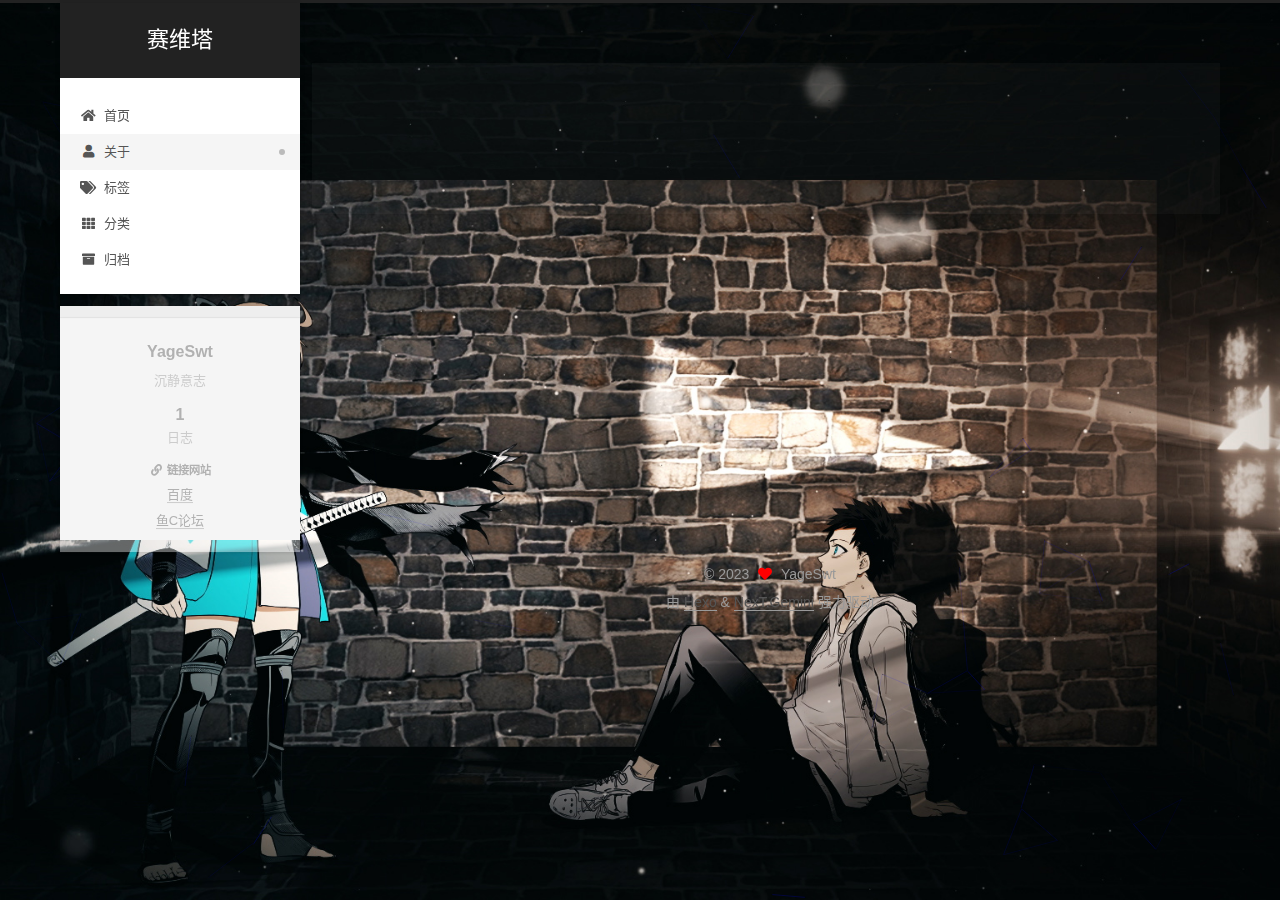
==== commit 7b1e2ca4: "Site updated: 2023-08-07 09:35:27" ====
--- a/about/index.html
+++ b/about/index.html
@@ -268,6 +268,19 @@
 </div>
 
 
+  <div class="links-of-blogroll motion-element">
+    <div class="links-of-blogroll-title"><i class="fa fa-link fa-fw"></i>
+      链接网站
+    </div>
+    <ul class="links-of-blogroll-list">
+        <li class="links-of-blogroll-item">
+          <a href="https://baidu.com/" title="https:&#x2F;&#x2F;baidu.com" rel="noopener" target="_blank">百度</a>
+        </li>
+        <li class="links-of-blogroll-item">
+          <a href="https://fishc.com.cn/" title="https:&#x2F;&#x2F;fishc.com.cn" rel="noopener" target="_blank">鱼C论坛</a>
+        </li>
+    </ul>
+  </div>
 
       </div>
 
--- a/css/main.css
+++ b/css/main.css
@@ -1169,7 +1169,7 @@
 }
 .links-of-author a::before,
 .links-of-author span.exturl::before {
-  background: #f0ba99;
+  background: #ebd281;
   border-radius: 50%;
   content: ' ';
   display: inline-block;
@@ -1965,6 +1965,14 @@
 #qr p {
   text-align: center;
 }
+.post-body p a {
+  color: #0593d3;
+  border-bottom: none;
+}
+.post-body p a:hover {
+  color: #0477ab;
+  text-decoration: underline;
+}
 .category-all-page .category-all-title {
   text-align: center;
 }
